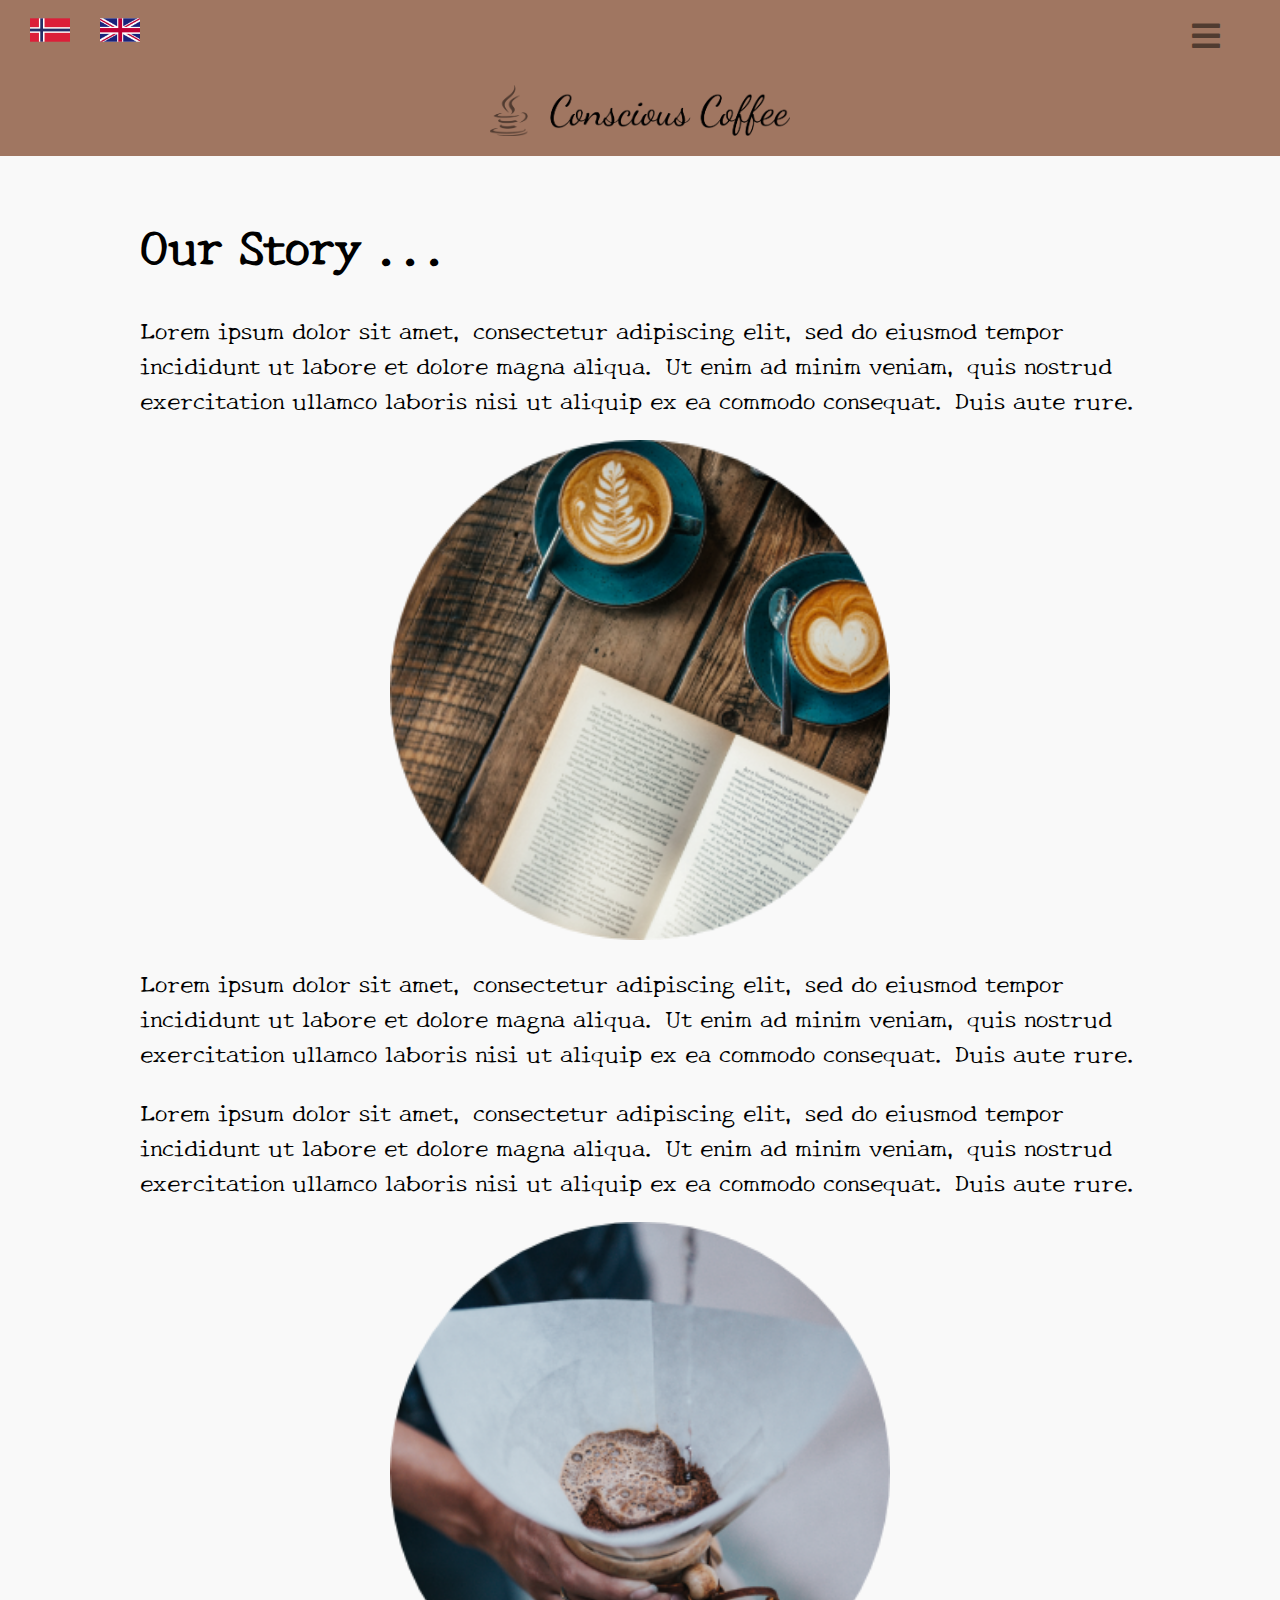
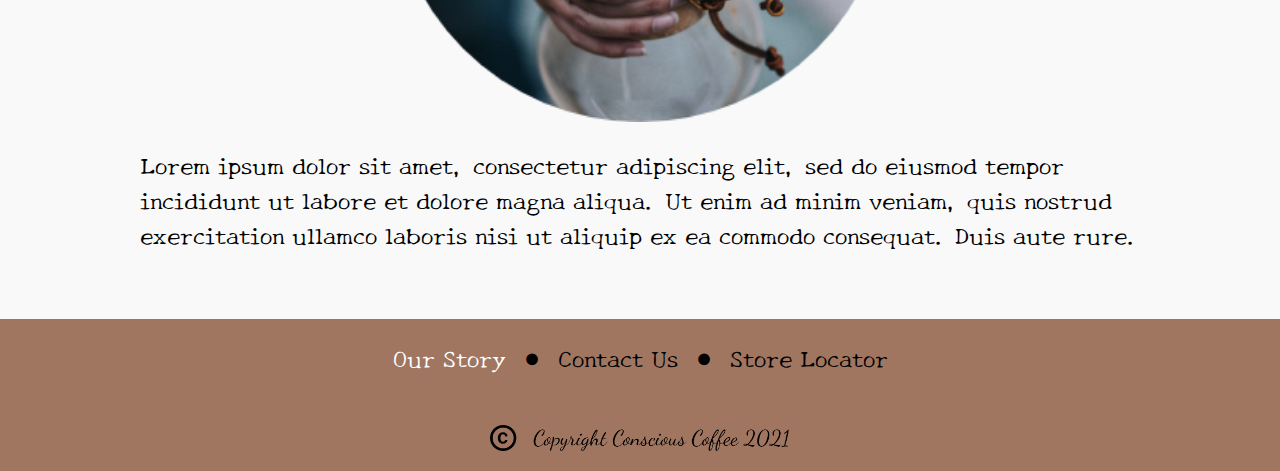
==== about.html @ 1dd689d3 "Add files via upload" ====
<!DOCTYPE html>
<html lang="en">
  <head>
    <meta charset="UTF-8" />
    <meta http-equiv="X-UA-Compatible" content="IE=edge" />
    <meta name="viewport" content="width=device-width, initial-scale=1.0" />
    <meta
      name="description"
      content="This is the story of our love for organic coffee."
    />
    <title>Conscious Coffee | About Us</title>
    <link
      href="https://cdnjs.cloudflare.com/ajax/libs/font-awesome/5.12.1/css/all.min.css"
      rel="stylesheet"
    />
    <link rel="preconnect" href="https://fonts.gstatic.com" />
    <link
      href="https://fonts.googleapis.com/css2?family=New+Tegomin&display=swap"
      rel="stylesheet"
    />
    <link href="styles.css" rel="stylesheet" />
  </head>
  <body>
    <header>
      <a href=""
        ><img
          src="images/norwayflag.png"
          class="flag"
          alt="select Norwegian" /></a
      ><a href=""
        ><img src="images/ukflag.png" class="flag" alt="select English"
      /></a>
      <a href="index.html"
        ><img src="images/title.png" class="title" alt="Conscious Coffee"
      /></a>
      <label for="hamburger-menu"><i class="fas fa-bars"></i></label>
      <input type="checkbox" id="hamburger-menu" />
      <nav>
        <ul class="headerul">
          <li><a href="index.html">Home</a></li>
          <li><a href="about.html" class="current">Our Story</a></li>
          <li><a href="contact.html">Contact Us</a></li>
          <li><a href="locations.html">Store Locator</a></li>
        </ul>
      </nav>
    </header>
    <main>
      <h1>Our Story ...</h1>
      <p>
        Lorem ipsum dolor sit amet, consectetur adipiscing elit, sed do eiusmod
        tempor incididunt ut labore et dolore magna aliqua. Ut enim ad minim
        veniam, quis nostrud exercitation ullamco laboris nisi ut aliquip ex ea
        commodo consequat. Duis aute rure.
      </p>
      <img
        src="images/coffeebook.png"
        class="coffeebook"
        alt="A latte next to an open book"
      />
      <p>
        Lorem ipsum dolor sit amet, consectetur adipiscing elit, sed do eiusmod
        tempor incididunt ut labore et dolore magna aliqua. Ut enim ad minim
        veniam, quis nostrud exercitation ullamco laboris nisi ut aliquip ex ea
        commodo consequat. Duis aute rure.
      </p>
      <p>
        Lorem ipsum dolor sit amet, consectetur adipiscing elit, sed do eiusmod
        tempor incididunt ut labore et dolore magna aliqua. Ut enim ad minim
        veniam, quis nostrud exercitation ullamco laboris nisi ut aliquip ex ea
        commodo consequat. Duis aute rure.
      </p>
      <img
        src="images/pourover.png"
        class="pourover"
        alt="A pour over jug filled with coffee"
      />
      <p>
        Lorem ipsum dolor sit amet, consectetur adipiscing elit, sed do eiusmod
        tempor incididunt ut labore et dolore magna aliqua. Ut enim ad minim
        veniam, quis nostrud exercitation ullamco laboris nisi ut aliquip ex ea
        commodo consequat. Duis aute rure.
      </p>
    </main>
    <footer>
      <ul class="footerul">
        <li><a href="about.html" class="current">Our Story</a></li>
        <i class="fas fa-circle"></i>
        <li><a href="contact.html">Contact Us</a></li>
        <i class="fas fa-circle"></i>
        <li><a href="locations.html">Store Locator</a></li>
      </ul>
      <img
        src="images/footer.png"
        class="footer"
        alt="copyright Conscious Coffee 2021"
      />
    </footer>
  </body>
</html>
---- styles.css ----
body {
  background-color: #f9f9f9;
  margin: 0;
}
header,
footer {
  background-color: #a07661;
}
nav {
  display: none;
  position: relative;
}
nav ul {
  position: absolute;
  background-color: #a07661;
  margin-top: 0;
  width: 100%;
  padding: 20px 0px;
}
nav ul li {
  text-align: center;
  list-style-type: none;
  text-decoration: none;
  color: black;
}
#hamburger-menu {
  display: none;
}
#hamburger-menu:checked ~ nav {
  display: block;
}
h1,
p,
a {
  font-family: "New Tegomin", serif;
}
a {
  text-decoration: none;
  color: black;
}
footer li {
  list-style-type: none;
}
.fa-bars {
  color: rgba(0, 0, 0, 0.5);
  position: absolute;
  top: 20px;
  right: 30px;
}
.title,
.footer {
  max-width: 200px;
  display: flex;
  margin: auto;
  padding: 20px;
}
main img {
  width: 100%;
}
main {
  padding: 20px;
}
footer a:hover {
  text-decoration: underline;
}
.current {
  color: white;
}
.footerul {
  display: flex;
  justify-content: center;
  padding: 20px 20px 0px 20px;
  text-align: center;
}
.fa-circle {
  font-size: 0.5em;
  padding: 10px;
}
.fa-instagram,
.fa-facebook-square,
.fa-twitter-square,
.fa-youtube {
  padding: 10px;
  font-size: 2em;
  display: inline-flex;
  margin: auto;
  margin: 40px 0px 20px 0px;
}
.flag {
  max-width: 30px;
  padding: 10px 0;
  margin-left: 30px;
}
main {
  max-width: 1000px;
  margin: auto;
}
/* Home page */

.socialhome {
  color: rgba(0, 0, 0, 0.5);
}
.cta {
  background-color: rgba(131, 75, 47, 0.75);
  color: black;
  border-radius: 100px;
  padding: 10px;
  text-align: center;
  display: flex;
  justify-content: center;
  max-width: 100px;
  margin: auto;
  font-weight: bold;
}
.cta:hover {
  background-color: rgba(131, 75, 47, 0.4);
  color: black;
  border-radius: 100px;
  padding: 10px;
  text-align: center;
  display: flex;
  justify-content: center;
  max-width: 100px;
  margin: auto;
}
.pright {
  text-align: right;
  margin-bottom: 40px;
}

/* Locations */

.locations a {
  text-decoration: underline;
}
.smallerheading {
  font-size: 1.5em;
}

/* Our Story */

.coffeebook,
.pourover {
  max-width: 300px;
  display: flex;
  margin: auto;
}

/* Contact */

.socialcont,
.socialhome {
  text-align: center;
  font-size: 1.5em;
}
hr {
  border-top: 4px dashed rgba(0, 0, 0, 0.5);
  margin: 20px;
}
.contact {
  text-align: center;
}
/* Media Queries */

@media (min-width: 500px) {
  .fa-instagram,
  .fa-facebook-square,
  .fa-twitter-square,
  .fa-youtube {
    padding: 20px;
    font-size: 2em;
  }
  .fa-bars {
    font-size: 2em;
    margin-right: 30px;
  }
  .flag {
    max-width: 40px;
  }
  @media (min-width: 600px) {
    h1 {
      font-size: 3em;
    }
    .title,
    .footer {
      max-width: 300px;
    }
    .contact {
      padding: 40px;
    }
    .footerul {
      font-size: 1.5em;
    }
    .fa-circle {
      padding: 15px 20px;
    }
    p {
      font-size: 1.5em;
    }
    .cta,
    .cta:hover {
      max-width: 200px;
      padding: 30px;
    }
    .cta a {
      font-size: 1.5em;
    }
    nav ul li {
      font-size: 1.5em;
    }
    .fa-envelope,
    .fa-comment-alt,
    .fa-phone-alt {
      font-size: 2em;
    }
    .smallerheading {
      font-size: 3em;
    }
    .fa-instagram,
    .fa-facebook-square,
    .fa-twitter-square,
    .fa-youtube {
      padding: 40px;
      font-size: 2.5em;
    }
    .contact p {
      font-size: 2em;
    }
  }
  @media (min-width: 700px) {
    .coffeebook,
    .pourover {
      max-width: 500px;
      display: flex;
      margin: auto;
    }
  }
  @media (min-width: 800px) {
    .homeimg,
    .map {
      max-width: 800px;
      display: flex;
      margin: auto;
    }
    .fa-instagram,
    .fa-facebook-square,
    .fa-twitter-square,
    .fa-youtube {
      padding: 40px;
      font-size: 3em;
    }
  }
}
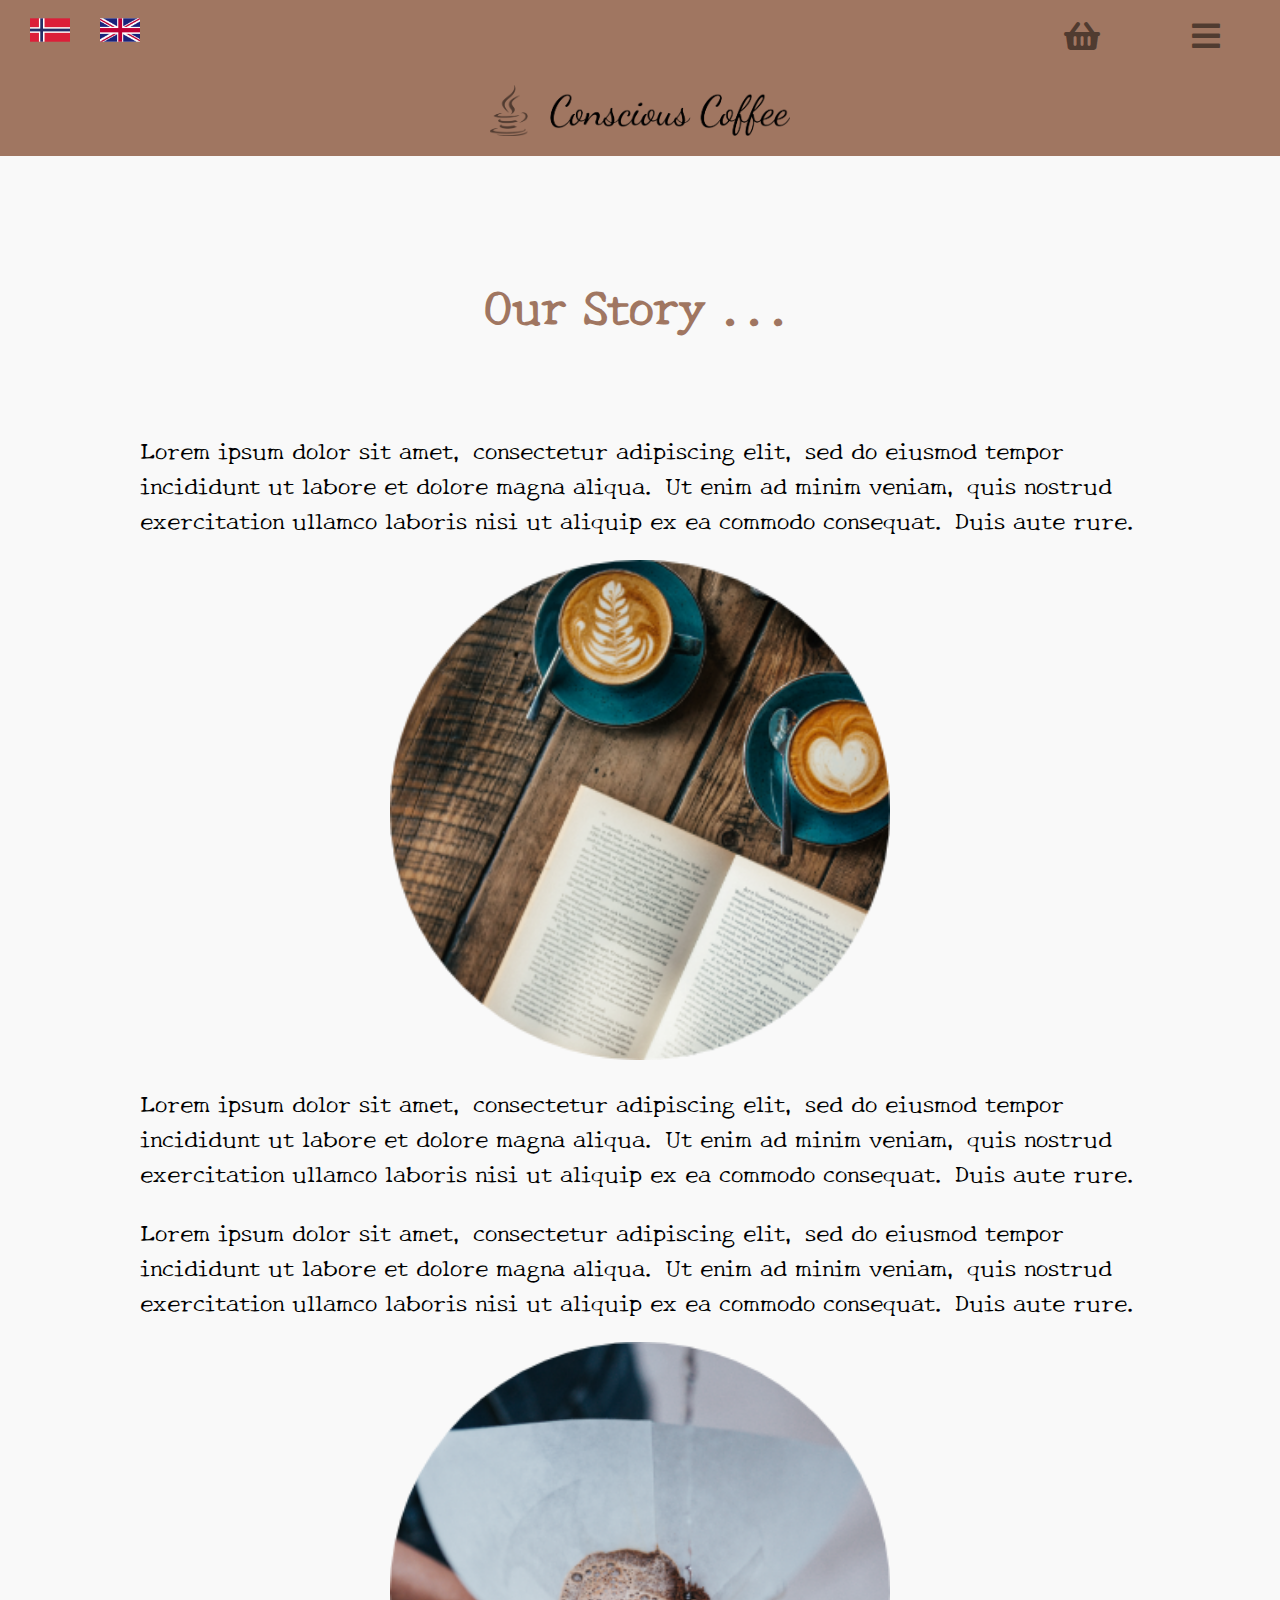
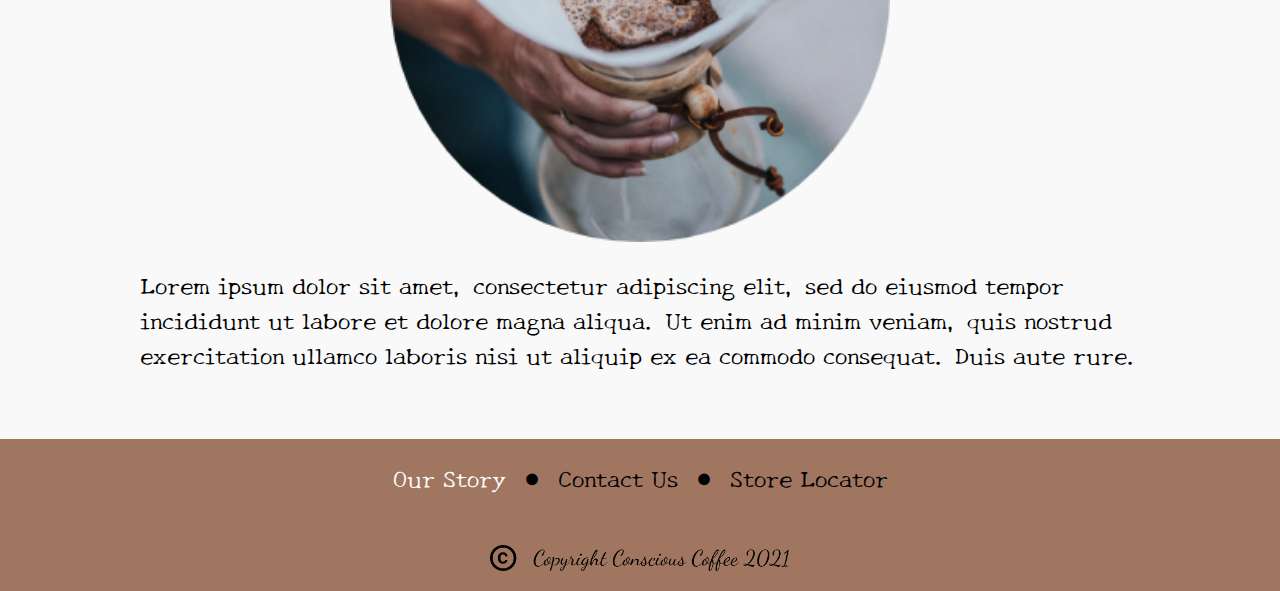
==== commit 96247087: "Add files via upload" ====
--- a/about.html
+++ b/about.html
@@ -19,6 +19,22 @@
       rel="stylesheet"
     />
     <link href="styles.css" rel="stylesheet" />
+    <!-- Hotjar Tracking Code for  -->
+    <script>
+      (function (h, o, t, j, a, r) {
+        h.hj =
+          h.hj ||
+          function () {
+            (h.hj.q = h.hj.q || []).push(arguments);
+          };
+        h._hjSettings = { hjid: 2391415, hjsv: 6 };
+        a = o.getElementsByTagName("head")[0];
+        r = o.createElement("script");
+        r.async = 1;
+        r.src = t + h._hjSettings.hjid + j + h._hjSettings.hjsv;
+        a.appendChild(r);
+      })(window, document, "https://static.hotjar.com/c/hotjar-", ".js?sv=");
+    </script>
   </head>
   <body>
     <header>
@@ -33,6 +49,7 @@
       <a href="index.html"
         ><img src="images/title.png" class="title" alt="Conscious Coffee"
       /></a>
+      <i class="fas fa-shopping-basket"></i>
       <label for="hamburger-menu"><i class="fas fa-bars"></i></label>
       <input type="checkbox" id="hamburger-menu" />
       <nav>
@@ -41,6 +58,8 @@
           <li><a href="about.html" class="current">Our Story</a></li>
           <li><a href="contact.html">Contact Us</a></li>
           <li><a href="locations.html">Store Locator</a></li>
+          <li><a href="store.html">Online Store</a></li>
+          <li><a href="signup.html">Sign Up</a></li>
         </ul>
       </nav>
     </header>
--- a/styles.css
+++ b/styles.css
@@ -1,6 +1,17 @@
 body {
   background-color: #f9f9f9;
   margin: 0;
+}
+.home {
+  margin-top: 40px;
+}
+h1 {
+  text-align: center;
+  padding: 60px;
+  color: #a07661;
+}
+h2 {
+  margin-top: 0;
 }
 header,
 footer {
@@ -23,6 +34,9 @@
   text-decoration: none;
   color: black;
 }
+iframe {
+  max-width: 100%;
+}
 #hamburger-menu {
   display: none;
 }
@@ -30,8 +44,10 @@
   display: block;
 }
 h1,
+h2,
 p,
-a {
+a,
+label {
   font-family: "New Tegomin", serif;
 }
 a {
@@ -86,6 +102,12 @@
   margin: auto;
   margin: 40px 0px 20px 0px;
 }
+.fa-shopping-basket {
+  color: rgba(0, 0, 0, 0.5);
+  position: absolute;
+  top: 20px;
+  right: 80px;
+}
 .flag {
   max-width: 30px;
   padding: 10px 0;
@@ -135,6 +157,14 @@
 }
 .smallerheading {
   font-size: 1.5em;
+  text-align: center;
+}
+
+/* Bergen */
+
+.bergen {
+  max-width: 500px;
+  margin: auto;
 }
 
 /* Our Story */
@@ -160,6 +190,51 @@
 .contact {
   text-align: center;
 }
+
+/* Store */
+.cof {
+  display: flex;
+}
+.cof > div {
+  margin: 10px;
+}
+.coffeebag {
+  max-width: 100%;
+}
+button:hover {
+  cursor: pointer;
+}
+
+/* Sign up */
+
+.form-error {
+  display: none;
+  color: darkred;
+  font-size: 0.9rem;
+  margin-top: 2px;
+}
+
+input {
+  margin: 10px 0;
+}
+
+form {
+  background-color: darkgray;
+  max-width: 400px;
+  padding: 50px;
+  margin: auto;
+  text-align: center;
+  margin-top: 50px;
+}
+
+label {
+  font-weight: 700;
+}
+.indication {
+  text-align: center;
+  font-size: 1em;
+}
+
 /* Media Queries */
 
 @media (min-width: 500px) {
@@ -177,77 +252,95 @@
   .flag {
     max-width: 40px;
   }
-  @media (min-width: 600px) {
-    h1 {
-      font-size: 3em;
-    }
-    .title,
-    .footer {
-      max-width: 300px;
-    }
-    .contact {
-      padding: 40px;
-    }
-    .footerul {
-      font-size: 1.5em;
-    }
-    .fa-circle {
-      padding: 15px 20px;
-    }
-    p {
-      font-size: 1.5em;
-    }
-    .cta,
-    .cta:hover {
-      max-width: 200px;
-      padding: 30px;
-    }
-    .cta a {
-      font-size: 1.5em;
-    }
-    nav ul li {
-      font-size: 1.5em;
-    }
-    .fa-envelope,
-    .fa-comment-alt,
-    .fa-phone-alt {
-      font-size: 2em;
-    }
-    .smallerheading {
-      font-size: 3em;
-    }
-    .fa-instagram,
-    .fa-facebook-square,
-    .fa-twitter-square,
-    .fa-youtube {
-      padding: 40px;
-      font-size: 2.5em;
-    }
-    .contact p {
-      font-size: 2em;
-    }
-  }
-  @media (min-width: 700px) {
-    .coffeebook,
-    .pourover {
-      max-width: 500px;
-      display: flex;
-      margin: auto;
-    }
-  }
-  @media (min-width: 800px) {
-    .homeimg,
-    .map {
-      max-width: 800px;
-      display: flex;
-      margin: auto;
-    }
-    .fa-instagram,
-    .fa-facebook-square,
-    .fa-twitter-square,
-    .fa-youtube {
-      padding: 40px;
-      font-size: 3em;
-    }
-  }
-}
+  .coffeebag {
+    max-width: 300px;
+  }
+  .fa-shopping-basket {
+    font-size: 2em;
+    margin-right: 100px;
+  }
+}
+@media (min-width: 600px) {
+  h1 {
+    font-size: 3em;
+  }
+  .title,
+  .footer {
+    max-width: 300px;
+  }
+  .contact {
+    padding: 40px;
+  }
+  .footerul {
+    font-size: 1.5em;
+  }
+  .fa-circle {
+    padding: 15px 20px;
+  }
+  p {
+    font-size: 1.5em;
+  }
+  .cta,
+  .cta:hover {
+    max-width: 200px;
+    padding: 30px;
+  }
+  .cta a {
+    font-size: 1.5em;
+  }
+  nav ul li {
+    font-size: 1.5em;
+  }
+  .fa-envelope,
+  .fa-comment-alt,
+  .fa-phone-alt {
+    font-size: 2em;
+  }
+  .smallerheading {
+    font-size: 3em;
+  }
+  .fa-instagram,
+  .fa-facebook-square,
+  .fa-twitter-square,
+  .fa-youtube {
+    padding: 40px;
+    font-size: 2.5em;
+  }
+  .contact p {
+    font-size: 2em;
+  }
+}
+@media (min-width: 700px) {
+  .coffeebook,
+  .pourover {
+    max-width: 500px;
+    display: flex;
+    margin: auto;
+  }
+  .cof h2 {
+    margin-top: 60px;
+  }
+  button {
+    padding: 10px 30px;
+    font-size: 16px;
+    border-radius: 10px;
+  }
+}
+@media (min-width: 800px) {
+  .homeimg,
+  .map {
+    max-width: 800px;
+    display: flex;
+    margin: auto;
+  }
+  .fa-instagram,
+  .fa-facebook-square,
+  .fa-twitter-square,
+  .fa-youtube {
+    padding: 40px;
+    font-size: 3em;
+  }
+  .cof > div {
+    margin: 50px;
+  }
+}
